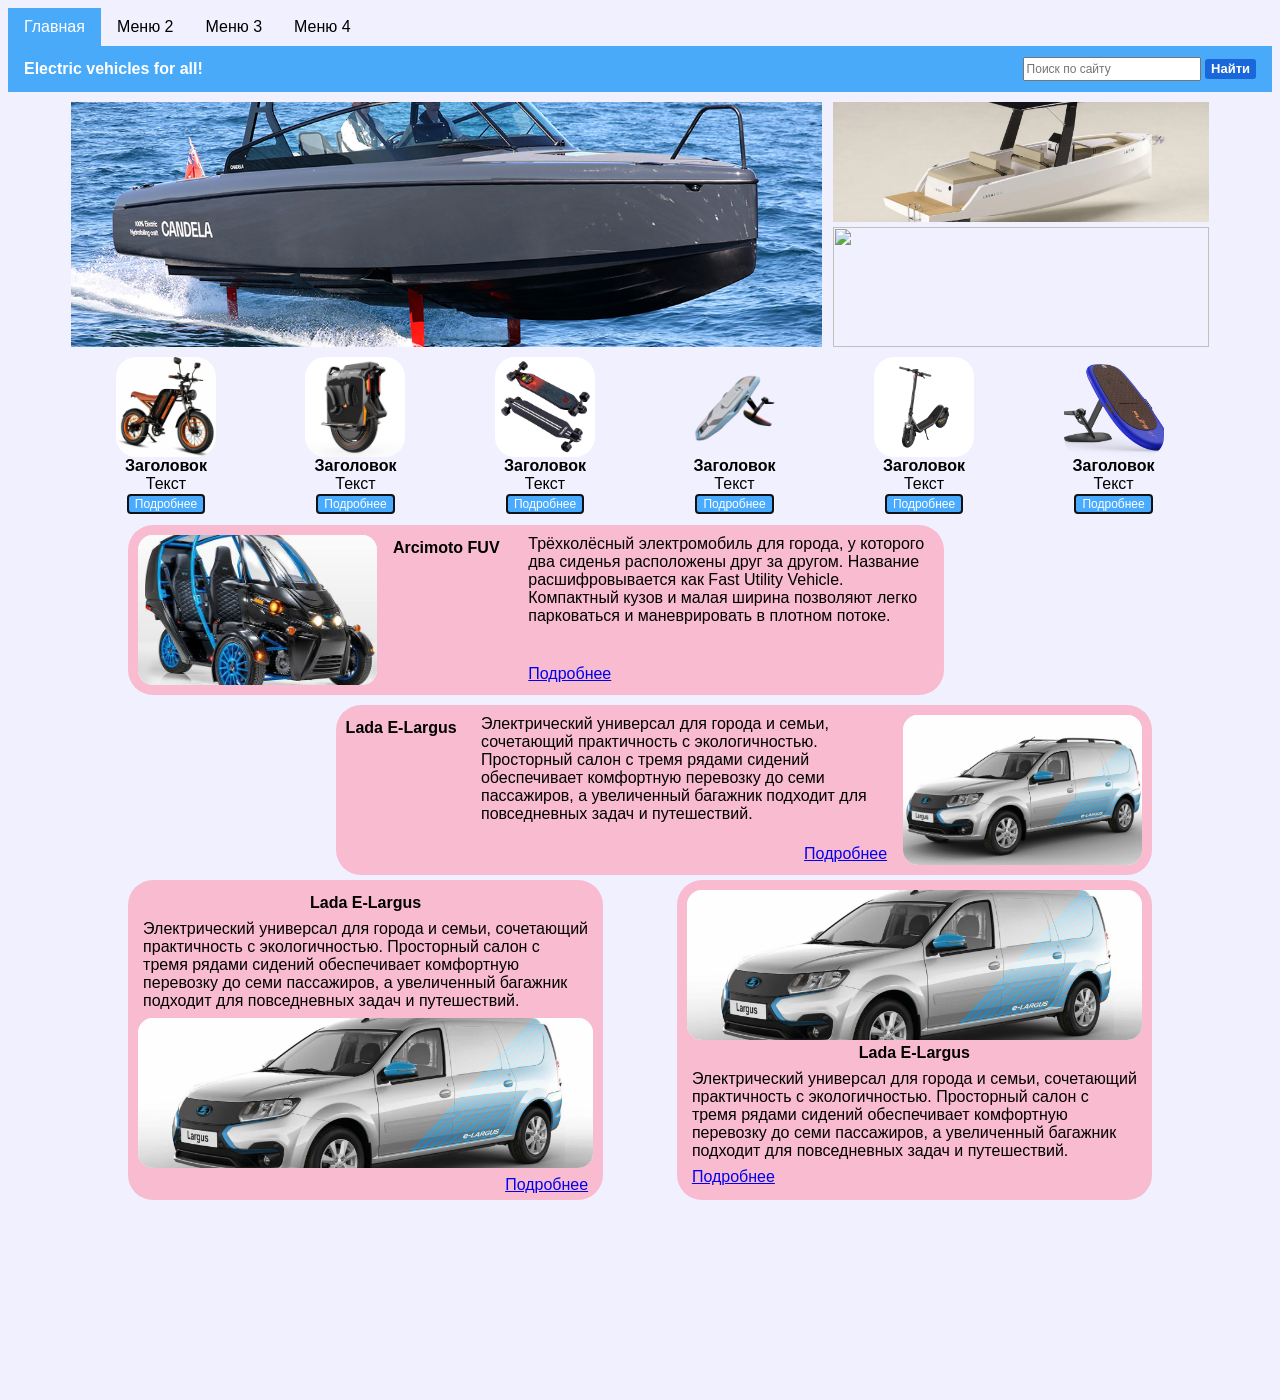
==== prototypes/index.html @ ef19480a "done block\inline task restored csv with all EVs" ====
<!DOCTYPE html>
<html lang="ru">
<head>
    <meta charset="UTF-8">
    <title>Макет страницы</title>
    <link rel="stylesheet" href="style.css">
    <style>
        body {
            margin: 8px;
            background-color: #F0F0FF;
            font: 16px Arial;
        }

        /* меню */
        .tabs {
            margin: 0;
            padding: 0;
            list-style: none;
            height: 38px;
        }
        .tabs li {
            float: left;
            padding: 10px 16px;
            height: 18px;
        }
        .tabs li.active {
            background: #4AAAFA;
            color: white;
        }

        /* шапка */
        .header {
            background: #4AAAFA;
            height: 46px;
            color: white;
            padding: 0 16px;
            overflow: hidden;
        }
        .logo {
            float: left;
            font-weight: bold;
            line-height: 46px;
        }
        .search {
            float: right;
            margin: 11px 0;
        }
        .search input {
            width: 170px;
            height: 18px;
            font-size: 12px;
        }
        .search button {
            background: #1A66DB;
            color: white;

            border-width: 0;
            border-radius: 3px;

            height: 20px;

            font-weight: bold;
            font-size: 13px;
        }

        /* обёртка */
        .wrap {
            width: 90%;
            margin: 10px auto 100px;
        }

        /* галерея */
        .gallery {
            margin: 10px 0;
            display: block;
            black;
        }
        .big {
            float: left;
            width: 66%;
            height: 245px;
        }
        .side {
            float: right;
            width: 33%;
        }
        .side div {
            overflow: hidden;
        }
        .b1, .b2 {
            height: 120px
        }
        .b1 {
            margin: 0 0 5px 0;
        }

        .gallery img {
            width: 100%;
            height: 100%;
            object-fit: cover;
        }


        /* кружки */
        .circles {
            margin: auto;
        }
        .circle {
            float: left;
            width: 16.66%;
            text-align: center;
        }
        .circle img {
            width: 100px;
            height: 100px;
            object-fit: cover;

            border-radius: 20%;
            display: block;
            margin: 10px auto 0;
        }
        .circle b, .circle span{
            display: block;
        }
        .circle button {
            background: #48ABFF;
            color: white;
            border: 2px solid #111111;
            border-radius: 4px;
            font: 12px Arial;
            padding: 1px 6px;
            margin: 1px;
        }

        /* карточки */
        .card {
            background: #f8bbd0;
            border-radius: 25px;
            padding: 10px;
            margin: 6px 0;
        }
        .pic {
            background: #fff;
            border-radius: 15px;
            height: 150px;
        }
        .pic img {
            width: 100%;
            height: 100%;
            border-radius: 15px;
            object-fit: cover;
        }
        .card h3 {
            margin: 0px;
            font-size: 16px;
        }
        .article{
            text-align: left;
            height: 130px;
            overflow: hidden;
        }

        .c1 {
            float: left;
            width: 70%;
            height: 150px;
            margin: 10px 5% 0;
        }
        .c1 .pic {
            float: left;
            width: 30%;
        }
        .c1 h3 {
            float: left;
            width: 15%;
            margin: 4px 2% 0;
        }
        .c1 .text {
            float: right;
            width: 51%;
        }

        .c2 {
            float: right;
            width: 70%;
            height: 150px;
            margin: 10px 5% 0;
        }
        .c2 .pic {
            float: right;
            width: 30%;
        }
        .c2 h3 {
            float: left;
            width: 15%;
            margin: 4px 0 0;
        }
        .c2 .text {
            float: left;
            width: 51%;
            margin: 0 2%;
            text-align: right;
        }

        .c3 {
            float: left;
            width: 40%;
            margin: 5px 0 0 5%;
            height: 300px;
        }
        .c3 h3 {
            text-align: center;
            margin: 4px 0 0;
        }
        .c3 .text {
            margin: 8px 5px;
        }
        .c3 .article {
            height: 90px;
        }
        .c3 .more {
            text-align: right;
            margin: 8px 5px;
        }

        .c4 {
            float: right;
            width: 40%;
            margin: 5px 5% 0 0;
            height: 300px;
        }
        .c4 h3 {
            text-align: center;
            margin: 4px 0 0;
        }
        .c4 .text {
            margin: 8px 5px;
        }
        .c4 .article {
            height: 90px;
        }
        .c4 .more {
            text-align: left;
            margin: 8px 5px;
        }

        .spacer {
            clear: both;
            height: 100px
        }
    </style>
</head>
<body>

<ul class="tabs">
    <li class="active">Главная</li>
    <li>Меню 2</li>
    <li>Меню 3</li>
    <li>Меню 4</li>
</ul>

<div class="header">
    <div class="logo">Electric vehicles for all!</div>
    <div class="search">
        <input type="text" placeholder="Поиск по сайту">
        <button>Найти</button>
    </div>
</div>

<div class="wrap">

    <div class="gallery">
        <div class="big">
            <img src="../pictures/Candela_C-8.png">
        </div>
        <div class="side">
            <div class="b1">
                <img src="../pictures/Lasai%2022GL.jpg">
            </div>
            <div class="b2">
                <img src="../pictures/NissanLeaf.png">
            </div>
        </div>
    </div>

    <div class="circles">
        <div class="circle">
            <img src="../pictures/Kugoo kirin v6.jpg" alt="Рис.">
            <b>Заголовок</b><span>Текст</span>
            <button>Подробнее</button>
        </div>
        <div class="circle">
            <img src="../pictures/inMOtion p6.jpg" alt="Рис.">
            <b>Заголовок</b><span>Текст</span>
            <button>Подробнее</button>
        </div>
        <div class="circle">
            <img src="../pictures/Teewing H5.jpg" alt="Рис.">
            <b>Заголовок</b><span>Текст</span>
            <button>Подробнее</button>
        </div>
        <div class="circle">
            <img src="../pictures/WAYDOO FLYER EVO Pro Plus.png" alt="Рис.">
            <b>Заголовок</b><span>Текст</span>
            <button>Подробнее</button>
        </div>
        <div class="circle">
            <img src="../pictures/Xiaomi Electric Scooter 6.jpg" alt="Рис.">
            <b>Заголовок</b><span>Текст</span>
            <button>Подробнее</button>
        </div>
        <div class="circle">
            <img src="../pictures/Fliteboard_Air_Pro.png" alt="Рис.">
            <b>Заголовок</b><span>Текст</span>
            <button>Подробнее</button>
        </div>
    </div>

    <div class="card c1">
        <div class="pic">
            <img src="../pictures/Arcimoto FUV.jpg" alt="Рис.">
        </div>
        <h3>Arcimoto FUV</h3>
        <div class="text">
            <div class="article">
                Трёхколёсный электромобиль для города, у которого два сиденья расположены друг за другом. Название расшифровывается
                как Fast Utility Vehicle. Компактный кузов и малая ширина позволяют легко парковаться и маневрировать в плотном
                потоке.
            </div>
            <a href="#">Подробнее</a>
        </div>
    </div>
    <div class="clear"></div>

    <div class="card c2">
        <h3>Lada E-Largus</h3>
        <div class="text">
            <div class="article">
                Электрический универсал для города и семьи, сочетающий практичность с экологичностью. Просторный салон
                с тремя рядами сидений обеспечивает комфортную перевозку до семи пассажиров,
                а увеличенный багажник подходит для повседневных задач и путешествий.
            </div>
            <a href="#">Подробнее</a>
        </div>
        <div class="pic">
            <img src="../pictures/Lada E-Largus.png" alt="Рис.">
        </div>
    </div>
    <div class="clear"></div>

    <div class="card c3">
        <h3>Lada E-Largus</h3>
        <div class="text">
            <div class="article">
                Электрический универсал для города и семьи, сочетающий практичность с экологичностью. Просторный салон
                с тремя рядами сидений обеспечивает комфортную перевозку до семи пассажиров,
                а увеличенный багажник подходит для повседневных задач и путешествий.
            </div>
        </div>
        <div class="pic">
            <img src="../pictures/Lada E-Largus.png" alt="Рис.">
        </div>
        <div class="more"><a href="#">Подробнее</a></div>
    </div>

    <div class="card c4">
        <div class="pic">
            <img src="../pictures/Lada E-Largus.png" alt="Рис.">
        </div>
        <h3>Lada E-Largus</h3>
        <div class="text">
            <div class="article">
                Электрический универсал для города и семьи, сочетающий практичность с экологичностью. Просторный салон
                с тремя рядами сидений обеспечивает комфортную перевозку до семи пассажиров,
                а увеличенный багажник подходит для повседневных задач и путешествий.
            </div>
        </div>
        <div class="more"><a href="#">Подробнее</a></div>
    </div>

    <div class="spacer"></div>

</div>
</body>
</html>
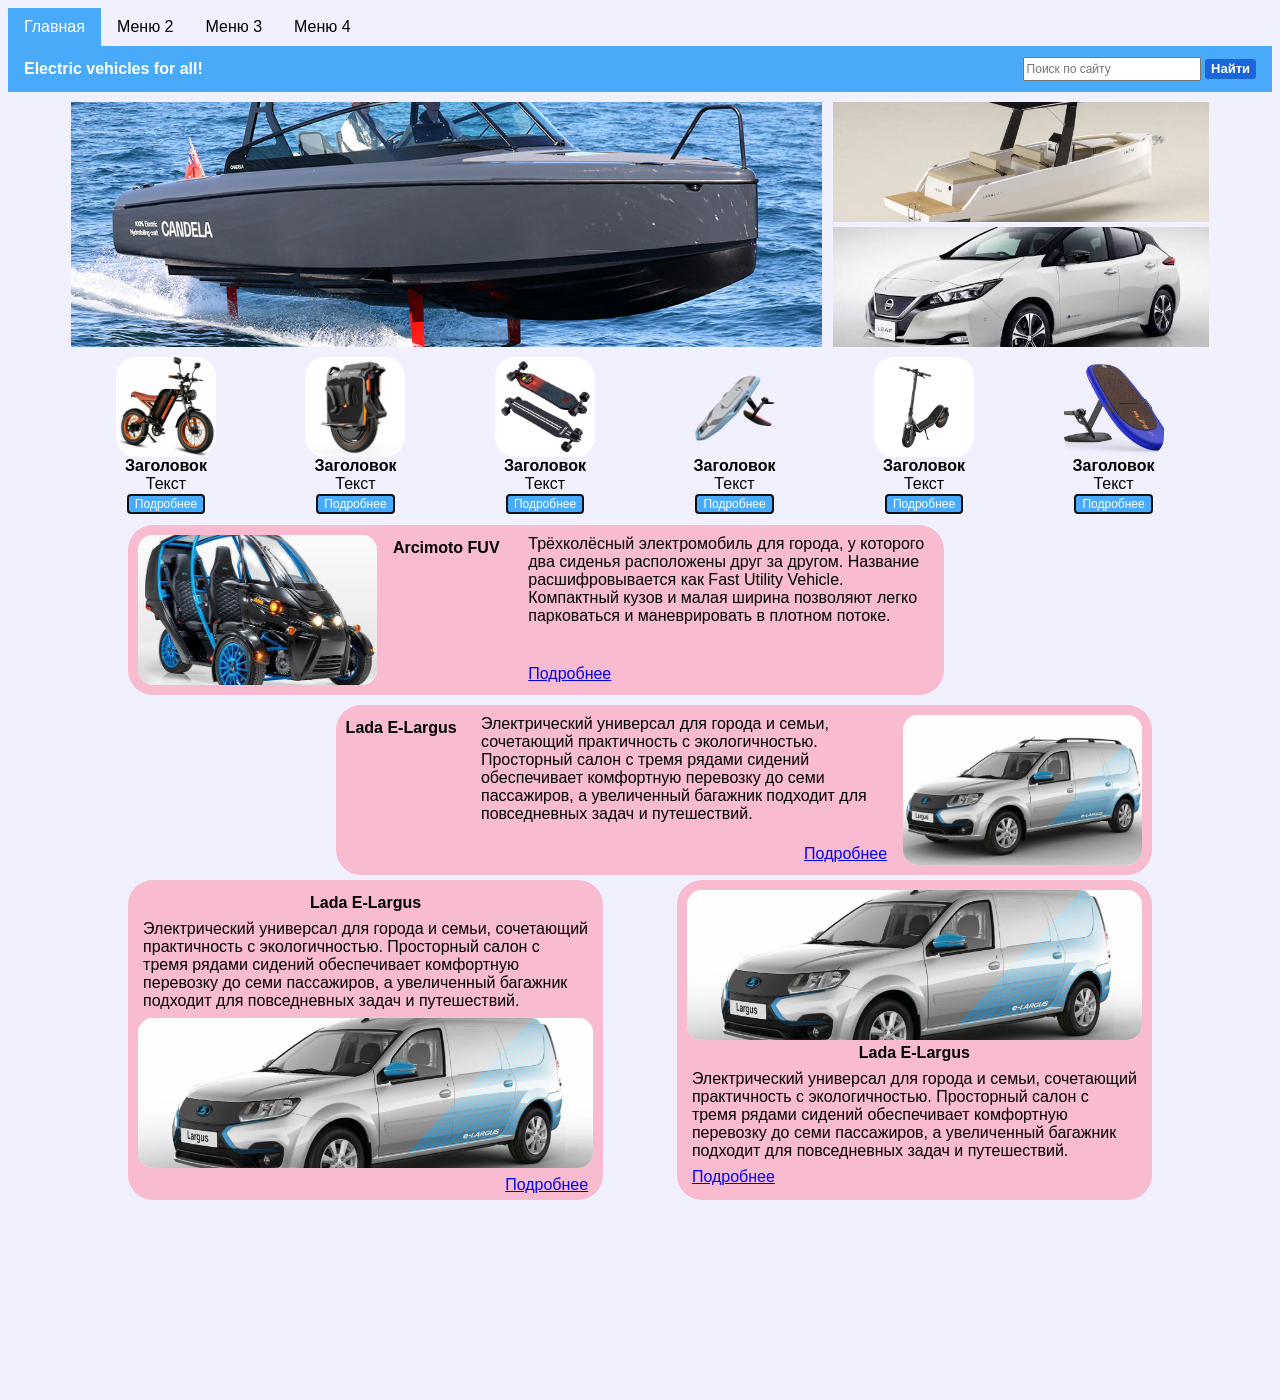
==== commit a2db79a3: "preparing for lesson" ====
--- a/prototypes/index.html
+++ b/prototypes/index.html
@@ -3,252 +3,8 @@
 <head>
     <meta charset="UTF-8">
     <title>Макет страницы</title>
-    <link rel="stylesheet" href="style.css">
-    <style>
-        body {
-            margin: 8px;
-            background-color: #F0F0FF;
-            font: 16px Arial;
-        }
+    <link rel="stylesheet" href="styles.css">
 
-        /* меню */
-        .tabs {
-            margin: 0;
-            padding: 0;
-            list-style: none;
-            height: 38px;
-        }
-        .tabs li {
-            float: left;
-            padding: 10px 16px;
-            height: 18px;
-        }
-        .tabs li.active {
-            background: #4AAAFA;
-            color: white;
-        }
-
-        /* шапка */
-        .header {
-            background: #4AAAFA;
-            height: 46px;
-            color: white;
-            padding: 0 16px;
-            overflow: hidden;
-        }
-        .logo {
-            float: left;
-            font-weight: bold;
-            line-height: 46px;
-        }
-        .search {
-            float: right;
-            margin: 11px 0;
-        }
-        .search input {
-            width: 170px;
-            height: 18px;
-            font-size: 12px;
-        }
-        .search button {
-            background: #1A66DB;
-            color: white;
-
-            border-width: 0;
-            border-radius: 3px;
-
-            height: 20px;
-
-            font-weight: bold;
-            font-size: 13px;
-        }
-
-        /* обёртка */
-        .wrap {
-            width: 90%;
-            margin: 10px auto 100px;
-        }
-
-        /* галерея */
-        .gallery {
-            margin: 10px 0;
-            display: block;
-            black;
-        }
-        .big {
-            float: left;
-            width: 66%;
-            height: 245px;
-        }
-        .side {
-            float: right;
-            width: 33%;
-        }
-        .side div {
-            overflow: hidden;
-        }
-        .b1, .b2 {
-            height: 120px
-        }
-        .b1 {
-            margin: 0 0 5px 0;
-        }
-
-        .gallery img {
-            width: 100%;
-            height: 100%;
-            object-fit: cover;
-        }
-
-
-        /* кружки */
-        .circles {
-            margin: auto;
-        }
-        .circle {
-            float: left;
-            width: 16.66%;
-            text-align: center;
-        }
-        .circle img {
-            width: 100px;
-            height: 100px;
-            object-fit: cover;
-
-            border-radius: 20%;
-            display: block;
-            margin: 10px auto 0;
-        }
-        .circle b, .circle span{
-            display: block;
-        }
-        .circle button {
-            background: #48ABFF;
-            color: white;
-            border: 2px solid #111111;
-            border-radius: 4px;
-            font: 12px Arial;
-            padding: 1px 6px;
-            margin: 1px;
-        }
-
-        /* карточки */
-        .card {
-            background: #f8bbd0;
-            border-radius: 25px;
-            padding: 10px;
-            margin: 6px 0;
-        }
-        .pic {
-            background: #fff;
-            border-radius: 15px;
-            height: 150px;
-        }
-        .pic img {
-            width: 100%;
-            height: 100%;
-            border-radius: 15px;
-            object-fit: cover;
-        }
-        .card h3 {
-            margin: 0px;
-            font-size: 16px;
-        }
-        .article{
-            text-align: left;
-            height: 130px;
-            overflow: hidden;
-        }
-
-        .c1 {
-            float: left;
-            width: 70%;
-            height: 150px;
-            margin: 10px 5% 0;
-        }
-        .c1 .pic {
-            float: left;
-            width: 30%;
-        }
-        .c1 h3 {
-            float: left;
-            width: 15%;
-            margin: 4px 2% 0;
-        }
-        .c1 .text {
-            float: right;
-            width: 51%;
-        }
-
-        .c2 {
-            float: right;
-            width: 70%;
-            height: 150px;
-            margin: 10px 5% 0;
-        }
-        .c2 .pic {
-            float: right;
-            width: 30%;
-        }
-        .c2 h3 {
-            float: left;
-            width: 15%;
-            margin: 4px 0 0;
-        }
-        .c2 .text {
-            float: left;
-            width: 51%;
-            margin: 0 2%;
-            text-align: right;
-        }
-
-        .c3 {
-            float: left;
-            width: 40%;
-            margin: 5px 0 0 5%;
-            height: 300px;
-        }
-        .c3 h3 {
-            text-align: center;
-            margin: 4px 0 0;
-        }
-        .c3 .text {
-            margin: 8px 5px;
-        }
-        .c3 .article {
-            height: 90px;
-        }
-        .c3 .more {
-            text-align: right;
-            margin: 8px 5px;
-        }
-
-        .c4 {
-            float: right;
-            width: 40%;
-            margin: 5px 5% 0 0;
-            height: 300px;
-        }
-        .c4 h3 {
-            text-align: center;
-            margin: 4px 0 0;
-        }
-        .c4 .text {
-            margin: 8px 5px;
-        }
-        .c4 .article {
-            height: 90px;
-        }
-        .c4 .more {
-            text-align: left;
-            margin: 8px 5px;
-        }
-
-        .spacer {
-            clear: both;
-            height: 100px
-        }
-    </style>
 </head>
 <body>
 
--- a/prototypes/styles.css
+++ b/prototypes/styles.css
@@ -0,0 +1,243 @@
+body {
+    margin: 8px;
+    background-color: #F0F0FF;
+    font: 16px Arial;
+}
+
+/* меню */
+.tabs {
+    margin: 0;
+    padding: 0;
+    list-style: none;
+    height: 38px;
+}
+.tabs li {
+    float: left;
+    padding: 10px 16px;
+    height: 18px;
+}
+.tabs li.active {
+    background: #4AAAFA;
+    color: white;
+}
+
+/* шапка */
+.header {
+    background: #4AAAFA;
+    height: 46px;
+    color: white;
+    padding: 0 16px;
+    overflow: hidden;
+}
+.logo {
+    float: left;
+    font-weight: bold;
+    line-height: 46px;
+}
+.search {
+    float: right;
+    margin: 11px 0;
+}
+.search input {
+    width: 170px;
+    height: 18px;
+    font-size: 12px;
+}
+.search button {
+    background: #1A66DB;
+    color: white;
+
+    border-width: 0;
+    border-radius: 3px;
+
+    height: 20px;
+
+    font-weight: bold;
+    font-size: 13px;
+}
+
+/* обёртка */
+.wrap {
+    width: 90%;
+    margin: 10px auto 100px;
+}
+
+/* галерея */
+.gallery {
+    margin: 10px 0;
+    display: block;
+    black;
+}
+.big {
+    float: left;
+    width: 66%;
+    height: 245px;
+}
+.side {
+    float: right;
+    width: 33%;
+}
+.side div {
+    overflow: hidden;
+}
+.b1, .b2 {
+    height: 120px
+}
+.b1 {
+    margin: 0 0 5px 0;
+}
+
+.gallery img {
+    width: 100%;
+    height: 100%;
+    object-fit: cover;
+}
+
+
+/* кружки */
+.circles {
+    margin: auto;
+}
+.circle {
+    float: left;
+    width: 16.66%;
+    text-align: center;
+}
+.circle img {
+    width: 100px;
+    height: 100px;
+    object-fit: cover;
+
+    border-radius: 20%;
+    display: block;
+    margin: 10px auto 0;
+}
+.circle b, .circle span{
+    display: block;
+}
+.circle button {
+    background: #48ABFF;
+    color: white;
+    border: 2px solid #111111;
+    border-radius: 4px;
+    font: 12px Arial;
+    padding: 1px 6px;
+    margin: 1px;
+}
+
+/* карточки */
+.card {
+    background: #f8bbd0;
+    border-radius: 25px;
+    padding: 10px;
+    margin: 6px 0;
+}
+.pic {
+    background: #fff;
+    border-radius: 15px;
+    height: 150px;
+}
+.pic img {
+    width: 100%;
+    height: 100%;
+    border-radius: 15px;
+    object-fit: cover;
+}
+.card h3 {
+    margin: 0px;
+    font-size: 16px;
+}
+.article{
+    text-align: left;
+    height: 130px;
+    overflow: hidden;
+}
+
+.c1 {
+    float: left;
+    width: 70%;
+    height: 150px;
+    margin: 10px 5% 0;
+}
+.c1 .pic {
+    float: left;
+    width: 30%;
+}
+.c1 h3 {
+    float: left;
+    width: 15%;
+    margin: 4px 2% 0;
+}
+.c1 .text {
+    float: right;
+    width: 51%;
+}
+
+.c2 {
+    float: right;
+    width: 70%;
+    height: 150px;
+    margin: 10px 5% 0;
+}
+.c2 .pic {
+    float: right;
+    width: 30%;
+}
+.c2 h3 {
+    float: left;
+    width: 15%;
+    margin: 4px 0 0;
+}
+.c2 .text {
+    float: left;
+    width: 51%;
+    margin: 0 2%;
+    text-align: right;
+}
+
+.c3 {
+    float: left;
+    width: 40%;
+    margin: 5px 0 0 5%;
+    height: 300px;
+}
+.c3 h3 {
+    text-align: center;
+    margin: 4px 0 0;
+}
+.c3 .text {
+    margin: 8px 5px;
+}
+.c3 .article {
+    height: 90px;
+}
+.c3 .more {
+    text-align: right;
+    margin: 8px 5px;
+}
+
+.c4 {
+    float: right;
+    width: 40%;
+    margin: 5px 5% 0 0;
+    height: 300px;
+}
+.c4 h3 {
+    text-align: center;
+    margin: 4px 0 0;
+}
+.c4 .text {
+    margin: 8px 5px;
+}
+.c4 .article {
+    height: 90px;
+}
+.c4 .more {
+    text-align: left;
+    margin: 8px 5px;
+}
+
+.spacer {
+    clear: both;
+    height: 100px
+}
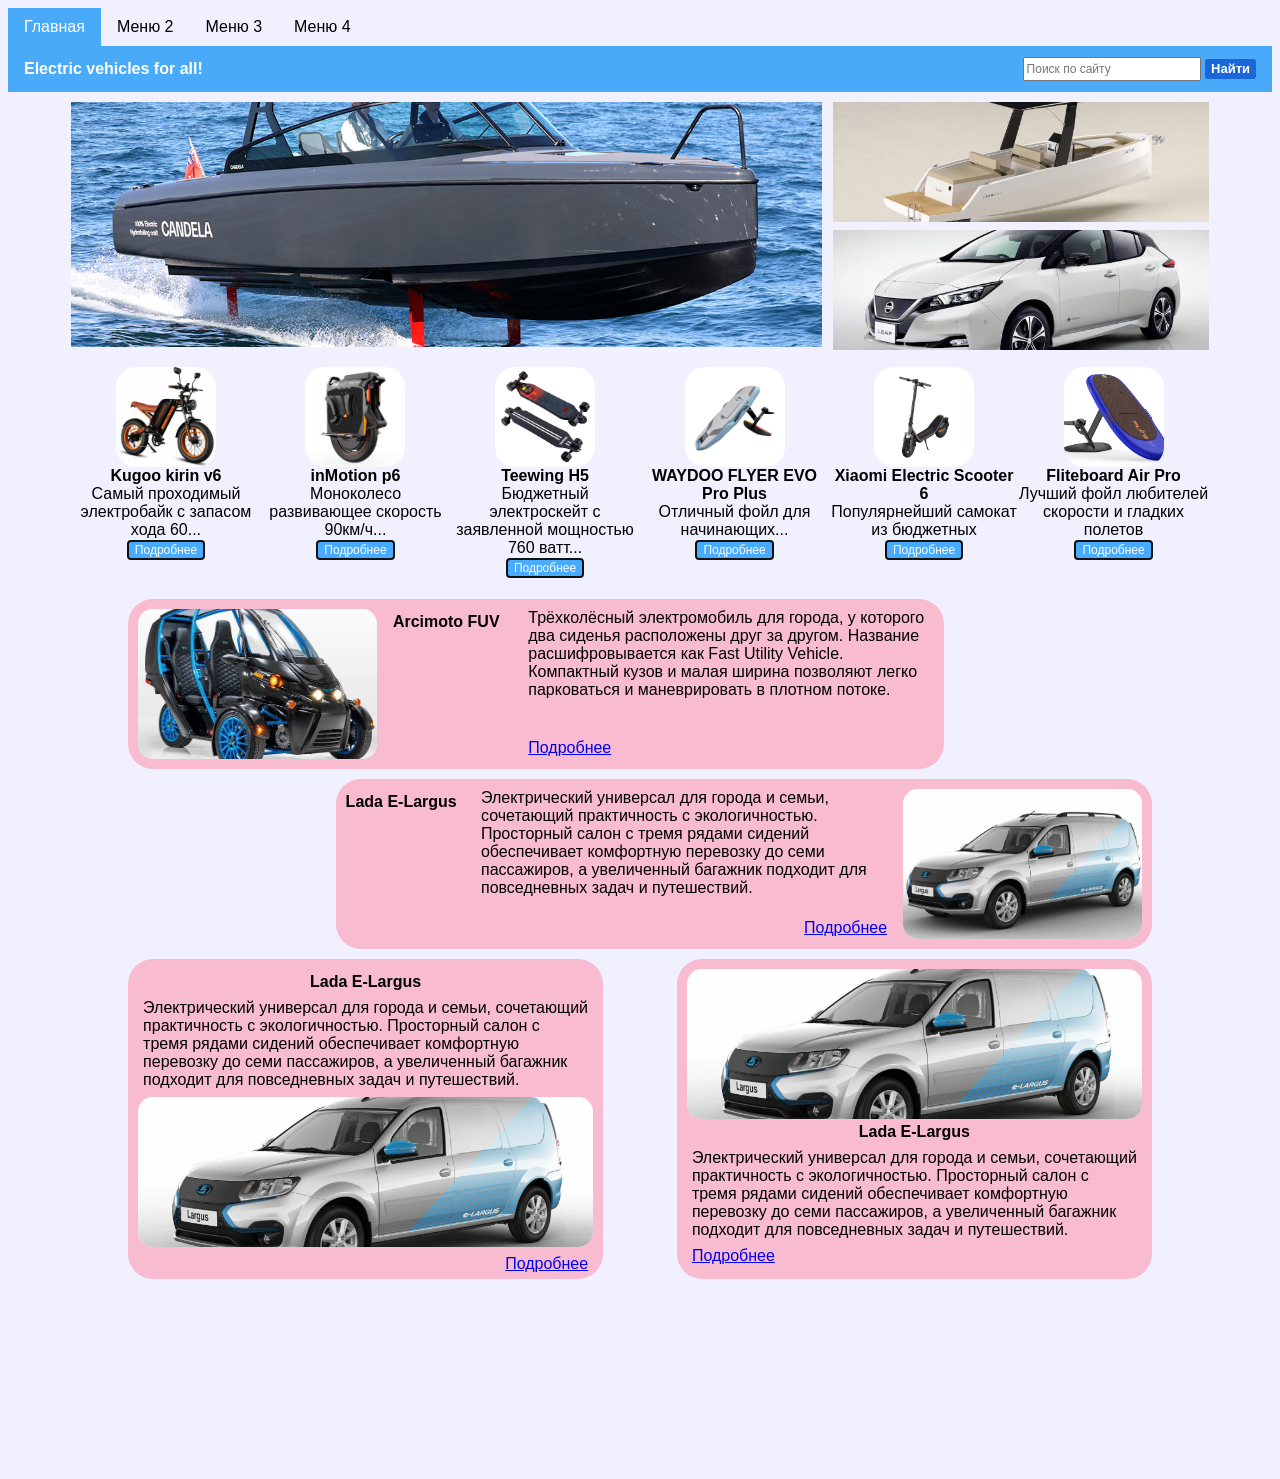
==== commit 1eb29d23: "preparing for lesson" ====
--- a/prototypes/index.html
+++ b/prototypes/index.html
@@ -42,32 +42,32 @@
     <div class="circles">
         <div class="circle">
             <img src="../pictures/Kugoo kirin v6.jpg" alt="Рис.">
-            <b>Заголовок</b><span>Текст</span>
+            <b>Kugoo kirin v6</b><span>Самый проходимый электробайк с запасом хода 60...</span>
             <button>Подробнее</button>
         </div>
         <div class="circle">
             <img src="../pictures/inMOtion p6.jpg" alt="Рис.">
-            <b>Заголовок</b><span>Текст</span>
+            <b>inMotion p6</b><span>Моноколесо развивающее скорость 90км/ч...</span>
             <button>Подробнее</button>
         </div>
         <div class="circle">
             <img src="../pictures/Teewing H5.jpg" alt="Рис.">
-            <b>Заголовок</b><span>Текст</span>
+            <b>Teewing H5</b><span>Бюджетный электроскейт с заявленной мощностью 760 ватт...</span>
             <button>Подробнее</button>
         </div>
         <div class="circle">
             <img src="../pictures/WAYDOO FLYER EVO Pro Plus.png" alt="Рис.">
-            <b>Заголовок</b><span>Текст</span>
+            <b>WAYDOO FLYER EVO Pro Plus</b><span>Отличный фойл для начинающих...</span>
             <button>Подробнее</button>
         </div>
         <div class="circle">
             <img src="../pictures/Xiaomi Electric Scooter 6.jpg" alt="Рис.">
-            <b>Заголовок</b><span>Текст</span>
+            <b>Xiaomi Electric Scooter 6</b><span>Популярнейший самокат из бюджетных</span>
             <button>Подробнее</button>
         </div>
         <div class="circle">
             <img src="../pictures/Fliteboard_Air_Pro.png" alt="Рис.">
-            <b>Заголовок</b><span>Текст</span>
+            <b>Fliteboard Air Pro</b><span>Лучший фойл любителей скорости и гладких полетов</span>
             <button>Подробнее</button>
         </div>
     </div>
@@ -86,7 +86,6 @@
             <a href="#">Подробнее</a>
         </div>
     </div>
-    <div class="clear"></div>
 
     <div class="card c2">
         <h3>Lada E-Largus</h3>
@@ -102,7 +101,6 @@
             <img src="../pictures/Lada E-Largus.png" alt="Рис.">
         </div>
     </div>
-    <div class="clear"></div>
 
     <div class="card c3">
         <h3>Lada E-Largus</h3>
--- a/prototypes/styles.css
+++ b/prototypes/styles.css
@@ -65,26 +65,28 @@
 /* галерея */
 .gallery {
     margin: 10px 0;
+
+    height: 245px;
     display: block;
-    black;
 }
 .big {
     float: left;
     width: 66%;
-    height: 245px;
+    height: 100%
 }
 .side {
     float: right;
     width: 33%;
+    height: 100%;
 }
 .side div {
     overflow: hidden;
 }
 .b1, .b2 {
-    height: 120px
+    height: 49%;
 }
 .b1 {
-    margin: 0 0 5px 0;
+    margin: 0 0 2% 0;
 }
 
 .gallery img {
@@ -96,7 +98,8 @@
 
 /* кружки */
 .circles {
-    margin: auto;
+    margin: 10px auto 10px ;
+    overflow: hidden;
 }
 .circle {
     float: left;
@@ -108,12 +111,14 @@
     height: 100px;
     object-fit: cover;
 
+    background: white;
     border-radius: 20%;
     display: block;
     margin: 10px auto 0;
 }
 .circle b, .circle span{
     display: block;
+
 }
 .circle button {
     background: #48ABFF;
@@ -130,7 +135,7 @@
     background: #f8bbd0;
     border-radius: 25px;
     padding: 10px;
-    margin: 6px 0;
+    margin: 10px 0;
 }
 .pic {
     background: #fff;
@@ -198,7 +203,7 @@
 .c3 {
     float: left;
     width: 40%;
-    margin: 5px 0 0 5%;
+    margin: 10px 0 0 5%;
     height: 300px;
 }
 .c3 h3 {
@@ -219,7 +224,7 @@
 .c4 {
     float: right;
     width: 40%;
-    margin: 5px 5% 0 0;
+    margin: 10px 5% 0 0;
     height: 300px;
 }
 .c4 h3 {
